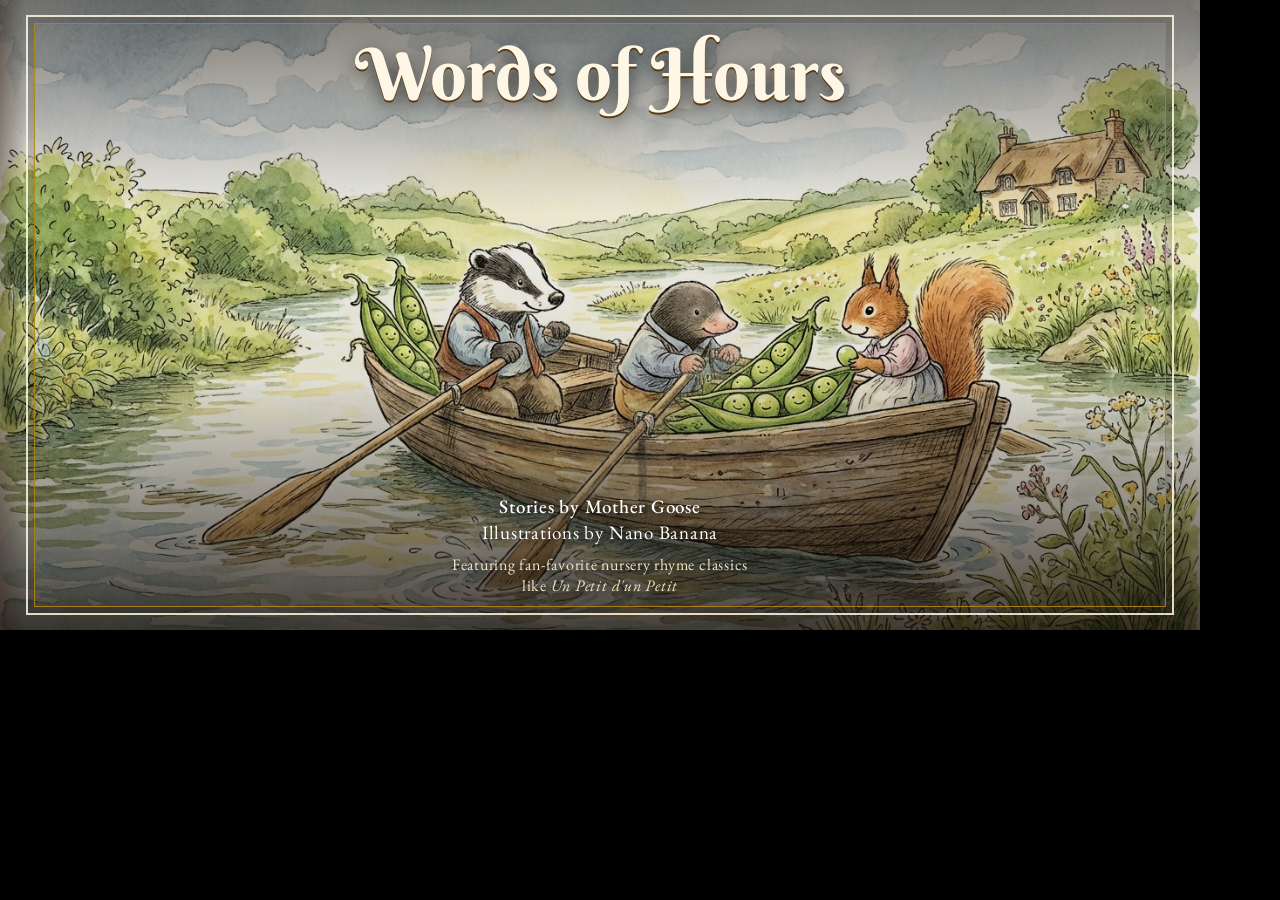
==== og.html @ 0a768fcd "Deploy: cache-busted assets (css 48585052, js 4f21ab08) Co-Authored-By: Claude Opus 4.8 (1M context)" ====
<!DOCTYPE html>
<!-- Source page used to generate images/social-card.jpg (the link-preview image).
     Regenerate with the headless-Chrome command in README. Not linked from the book. -->
<html lang="en">
<head>
  <meta charset="UTF-8" />
  <link rel="preconnect" href="https://fonts.googleapis.com" />
  <link rel="preconnect" href="https://fonts.gstatic.com" crossorigin />
  <link
    href="https://fonts.googleapis.com/css2?family=Berkshire+Swash&family=Cinzel+Decorative:wght@400;700;900&family=EB+Garamond:ital,wght@0,400;0,500;1,400;1,500&display=swap"
    rel="stylesheet"
  />
  <link rel="stylesheet" href="css/style.css" />
  <style>
    html, body {
      margin: 0; padding: 0; background: #000;
      display: block; min-height: 0; gap: 0;
    }
    .ogwrap { width: 1200px; height: 630px; position: relative; overflow: hidden; }
    .ogwrap .book { width: 1200px; height: 630px; aspect-ratio: auto; }
    /* shrink the cover composition so everything fits the 1.91:1 card */
    .ogwrap .cover h1 { font-size: 72px; margin: 0.05em 0 0; }
    .ogwrap .cover-inner { padding: 34px 64px; }
    .ogwrap .cover .bylines { gap: 0.06em; font-size: 19px; }
    .ogwrap .cover .subtitle { font-size: 16px; margin-top: 0.5em; }
  </style>
</head>
<body>
  <div class="ogwrap">
    <div class="book">
      <div class="page">
        <div class="sheet cover">
          <div class="cover-img" style="background-image:url('images/cover-image.jpg')"></div>
          <div class="scrim"></div>
          <div class="cover-frame"></div>
          <div class="cover-inner">
            <h1>Words of Hours</h1>
            <div class="bylines">
              <span class="byline"><b>Stories by Mother Goose</b></span>
              <span class="byline">Illustrations by Nano Banana</span>
              <p class="subtitle">Featuring fan-favorite nursery rhyme classics<br />like <em>Un Petit d'un Petit</em></p>
            </div>
          </div>
        </div>
      </div>
    </div>
  </div>
</body>
</html>
---- css/style.css ----
:root {
  --ink: #45301f;
  --ink-soft: #6b4f37;
  --paper: #f6eed7;
  --paper-edge: #e8dcbb;
  --gold: #b08412;
  --rule: #9c3b2e;
  --flip-ms: 820ms;
}

* { box-sizing: border-box; }

html, body {
  margin: 0;
  height: 100%;
}

body {
  min-height: 100vh;
  display: flex;
  flex-direction: column;
  align-items: center;
  justify-content: center;
  gap: clamp(8px, 2vh, 22px);
  padding: 4vh 2vw;
  font-family: "EB Garamond", Georgia, serif;
  color: var(--ink);
  background:
    radial-gradient(circle at 50% 18%, #3a2a1c 0%, #241710 55%, #140d08 100%);
  overflow: hidden;
}

/* soft lamp-light vignette over everything */
.vignette {
  position: fixed;
  inset: 0;
  pointer-events: none;
  background: radial-gradient(circle at 50% 40%, transparent 45%, rgba(0,0,0,0.45) 100%);
  z-index: 50;
}

.stage {
  position: relative;
  display: flex;
  align-items: center;
  justify-content: center;
  gap: clamp(8px, 2.5vw, 34px);
}

/* ---------- the book ---------- */
.book-shadow {
  filter: drop-shadow(0 26px 34px rgba(0,0,0,0.55));
}

.book {
  position: relative;
  width: min(94vw, 1000px, calc(84vh * 1.5));
  aspect-ratio: 3 / 2;
  perspective: 2600px;
  overflow: hidden;
}

/* binding shadow down the spine (left edge) */
.book::before {
  content: "";
  position: absolute;
  top: 0; bottom: 0; left: 0;
  width: 26px;
  z-index: 6;
  pointer-events: none;
  background: linear-gradient(90deg, rgba(40,25,12,0.40), rgba(40,25,12,0));
}

.page, .face {
  position: absolute;
  inset: 0;
  overflow: hidden;
}

/* ---------- flip mechanics ---------- */
.flipper {
  position: absolute;
  inset: 0;
  z-index: 8;
  transform-style: preserve-3d;
  transform-origin: left center;
  transition: transform var(--flip-ms) cubic-bezier(0.36, 0.06, 0.22, 1);
  will-change: transform;
  box-shadow: 0 0 40px rgba(0,0,0,0.25);
}
.face {
  backface-visibility: hidden;
  -webkit-backface-visibility: hidden;
}
.face.back {
  transform: rotateY(180deg);
  background:
    repeating-linear-gradient(180deg, #efe6cd, #efe6cd 26px, #ece1c4 27px),
    var(--paper);
}

/* ---------- generic sheet ---------- */
.sheet {
  width: 100%;
  height: 100%;
  background:
    radial-gradient(circle at 30% 20%, #fbf5e3, var(--paper) 60%, var(--paper-edge) 100%);
  position: relative;
}

/* ---------- illustration plate ---------- */
.plate {
  display: flex;
  flex-direction: column;
  padding: clamp(14px, 3.2%, 30px);
}

/* ornamental double frame */
.plate .frame {
  position: absolute;
  inset: clamp(8px, 1.6%, 16px);
  border: 2px solid var(--ink-soft);
  pointer-events: none;
}
.plate .frame::after {
  content: "";
  position: absolute;
  inset: 5px;
  border: 1px solid var(--gold);
}

/* corner flourishes */
.corner {
  position: absolute;
  font-family: "Cinzel Decorative", serif;
  color: var(--gold);
  font-size: clamp(16px, 2.4vw, 26px);
  line-height: 1;
  z-index: 3;
  text-shadow: 0 1px 0 rgba(255,255,255,0.5);
}
.corner.tl { top: clamp(10px,1.9%,20px); left: clamp(12px,2.1%,22px); }
.corner.tr { top: clamp(10px,1.9%,20px); right: clamp(12px,2.1%,22px); }
.corner.bl { bottom: clamp(8px,1.5%,18px); left: clamp(12px,2.1%,22px); }
.corner.br { bottom: clamp(8px,1.5%,18px); right: clamp(12px,2.1%,22px); }

/* page-number medallion (top right) */
.pagenum {
  position: absolute;
  top: clamp(16px, 4%, 34px);
  right: clamp(20px, 5%, 44px);
  z-index: 4;
  width: clamp(40px, 6.4%, 64px);
  height: clamp(40px, 6.4%, 64px);
  display: flex;
  align-items: center;
  justify-content: center;
  border-radius: 50%;
  background: radial-gradient(circle at 35% 30%, #fff7e2, #efe2bf);
  border: 2px solid var(--gold);
  box-shadow: 0 2px 5px rgba(0,0,0,0.2), inset 0 0 6px rgba(176,132,18,0.25);
  font-family: "Cinzel Decorative", serif;
  font-weight: 700;
  font-size: clamp(18px, 2.6vw, 28px);
  color: var(--rule);
}

.plate .art {
  flex: 1;
  min-height: 0;
  margin: clamp(26px, 5%, 46px) clamp(14px, 3%, 30px) clamp(6px, 1.4%, 14px);
  display: flex;
  align-items: center;
  justify-content: center;
}
.plate .art img {
  max-width: 100%;
  max-height: 100%;
  object-fit: contain;
  border: 3px solid #fff;
  outline: 1px solid var(--ink-soft);
  box-shadow: 0 6px 16px rgba(0,0,0,0.28);
  background: #fff;
}

.plate .caption {
  flex: 0 0 auto;
  text-align: center;
  padding: clamp(4px, 1.2%, 12px) 8% clamp(10px, 1.8%, 18px);
  color: var(--ink);
}
.plate .divider {
  color: var(--rule);
  font-size: clamp(13px, 1.6vw, 18px);
  letter-spacing: 0.4em;
  margin-bottom: 2px;
}
.plate .caption .line {
  font-size: clamp(15px, 2.05vw, 23px);
  font-style: italic;
}
.plate .caption .emoji {
  font-style: normal;
  font-size: 1.25em;
  vertical-align: -0.12em;
  margin-left: 0.12em;
}

/* ---------- cover ---------- */
.cover {
  color: #fff;
}
.cover .cover-img {
  position: absolute;
  inset: 0;
  background-size: cover;
  background-position: center;
}
.cover .scrim {
  position: absolute;
  inset: 0;
  background:
    linear-gradient(180deg, rgba(20,12,6,0.55) 0%, rgba(20,12,6,0.08) 34%, rgba(20,12,6,0.12) 60%, rgba(20,12,6,0.78) 100%);
}
.cover .cover-frame {
  position: absolute;
  inset: clamp(12px, 2.4%, 26px);
  border: 2px solid rgba(255,247,225,0.85);
  box-shadow: inset 0 0 0 6px rgba(0,0,0,0.12);
  pointer-events: none;
}
.cover .cover-frame::after {
  content: "";
  position: absolute;
  inset: 6px;
  border: 1px solid rgba(176,132,18,0.9);
}
.cover .cover-inner {
  position: absolute;
  inset: 0;
  display: flex;
  flex-direction: column;
  align-items: center;
  text-align: center;
  padding: clamp(26px, 6%, 60px) clamp(24px, 8%, 70px);
}
.cover h1 {
  font-family: "Berkshire Swash", cursive;
  font-weight: 400;
  font-size: clamp(38px, 8.4vw, 92px);
  line-height: 1.02;
  margin: 0.18em 0 0;
  color: #fff7e6;
  text-shadow: 0 2px 0 #5a3b16, 0 5px 18px rgba(0,0,0,0.6);
}
.cover .cover-rule {
  color: #ffe9b8;
  letter-spacing: 0.5em;
  margin: 0.35em 0 0;
  font-size: clamp(13px, 2vw, 20px);
  text-shadow: 0 2px 6px rgba(0,0,0,0.6);
}
.cover .bylines {
  margin-top: auto;
  display: flex;
  flex-direction: column;
  gap: 0.15em;
  font-size: clamp(14px, 2.2vw, 22px);
  letter-spacing: 0.04em;
  text-shadow: 0 2px 8px rgba(0,0,0,0.75);
}
.cover .byline b { font-weight: 500; }
.cover .subtitle {
  margin: 0.9em 0 0;
  font-size: clamp(12px, 1.8vw, 18px);
  white-space: nowrap;
  color: #f4e6c6;
  text-shadow: 0 2px 8px rgba(0,0,0,0.85);
}
.cover .subtitle em { font-style: italic; }

/* ---------- end page ---------- */
.end {
  display: flex;
  flex-direction: column;
  align-items: center;
  justify-content: center;
  text-align: center;
  gap: 0.4em;
}
.end .endmark {
  font-family: "Cinzel Decorative", serif;
  font-weight: 900;
  font-size: clamp(34px, 7vw, 72px);
  color: var(--rule);
}
.end .flourish {
  font-size: clamp(20px, 3vw, 34px);
  color: var(--gold);
  letter-spacing: 0.3em;
}
.end .colophon {
  font-style: italic;
  color: var(--ink-soft);
  max-width: 34ch;
  font-size: clamp(13px, 1.7vw, 18px);
}

/* ---------- navigation ---------- */
.nav {
  flex: 0 0 auto;
  width: clamp(40px, 5vw, 58px);
  height: clamp(40px, 5vw, 58px);
  border-radius: 50%;
  border: 2px solid rgba(255,233,184,0.55);
  background: rgba(40,26,14,0.5);
  color: #ffe9b8;
  font-size: clamp(18px, 2.4vw, 26px);
  cursor: pointer;
  transition: transform 0.15s ease, background 0.2s ease, opacity 0.2s ease;
  z-index: 40;
}
.nav:hover { background: rgba(70,46,22,0.75); transform: scale(1.08); }
.nav:disabled { opacity: 0.22; cursor: default; transform: none; }

.hint {
  margin: 0;
  color: #e9d6ad;
  font-size: clamp(12px, 1.7vw, 16px);
  letter-spacing: 0.04em;
  opacity: 0.85;
  z-index: 40;
}

/* ---------- page scrubber ---------- */
.scrubber {
  width: calc(min(94vw, 1000px, 84vh * 1.5) * 2 / 3);
  display: flex;
  align-items: center;
  z-index: 40;
}
#pageSlider {
  -webkit-appearance: none;
  appearance: none;
  width: 100%;
  height: 6px;
  border-radius: 4px;
  background: linear-gradient(90deg, var(--gold), var(--paper-edge));
  outline: none;
  cursor: pointer;
}
#pageSlider::-webkit-slider-thumb {
  -webkit-appearance: none;
  width: 20px;
  height: 20px;
  border-radius: 50%;
  background: radial-gradient(circle at 35% 30%, #f3e6c4, #e9d6ad);
  border: 2px solid var(--gold);
  box-shadow: 0 1px 3px rgba(0, 0, 0, 0.4);
  cursor: pointer;
}
#pageSlider::-moz-range-thumb {
  width: 20px;
  height: 20px;
  border-radius: 50%;
  background: radial-gradient(circle at 35% 30%, #f3e6c4, #e9d6ad);
  border: 2px solid var(--gold);
  box-shadow: 0 1px 3px rgba(0, 0, 0, 0.4);
  cursor: pointer;
}
#pageSlider::-moz-range-track {
  height: 6px;
  border-radius: 4px;
  background: linear-gradient(90deg, var(--gold), var(--paper-edge));
}

@media (max-width: 720px) {
  .nav-prev, .nav-next { position: fixed; bottom: 16px; z-index: 60; }
  .nav-prev { left: 16px; }
  .nav-next { right: 16px; }
}
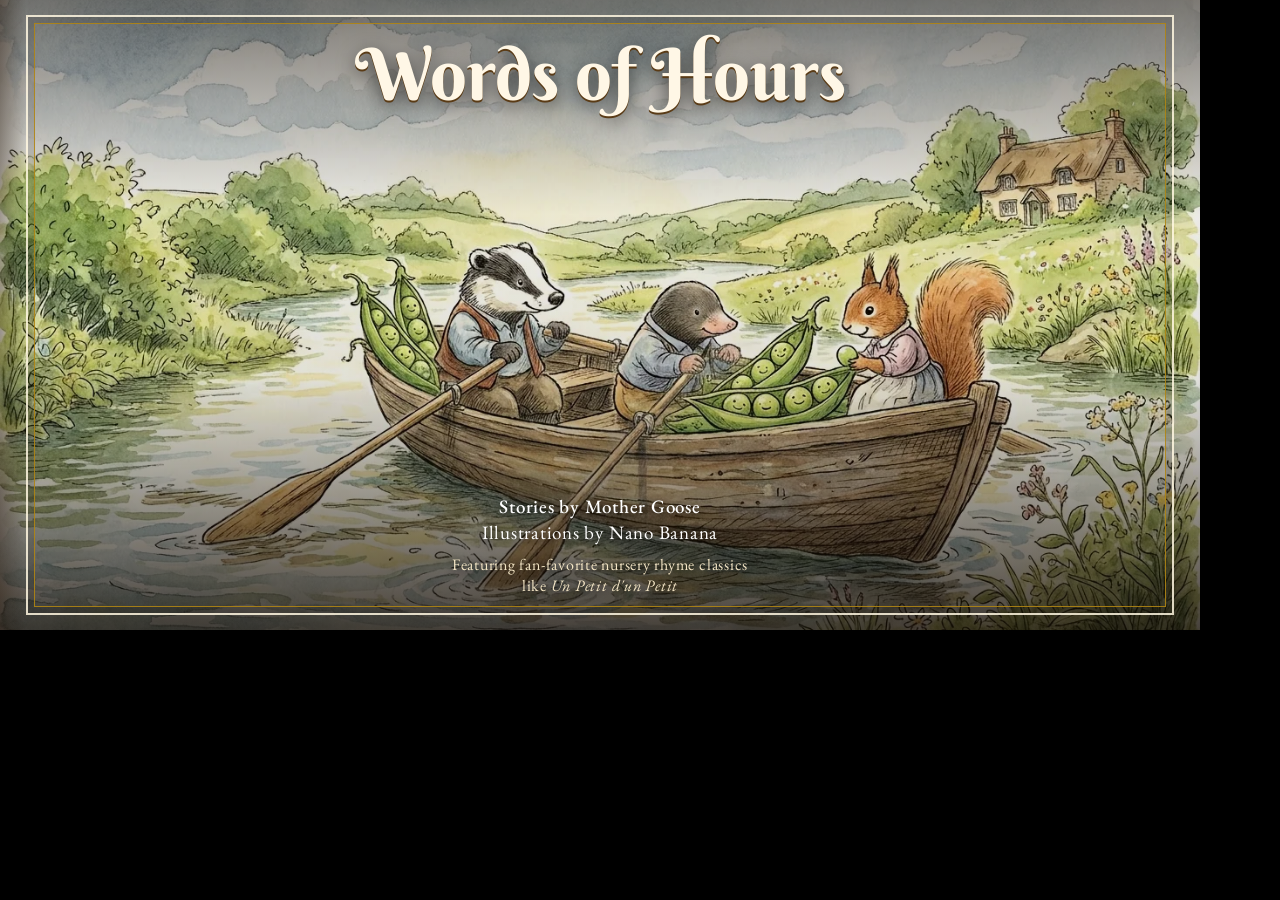
==== commit 9ad16167: "Deploy: cache-busted assets (css 48585052, js 76cc78f5) Co-Authored-By: Claude Opus 4.8 (1M context)" ====
--- a/og.html
+++ b/og.html
@@ -30,7 +30,7 @@
     <div class="book">
       <div class="page">
         <div class="sheet cover">
-          <div class="cover-img" style="background-image:url('images/cover-image.jpg')"></div>
+          <div class="cover-img" style="background-image:url('images/cover-image.webp')"></div>
           <div class="scrim"></div>
           <div class="cover-frame"></div>
           <div class="cover-inner">
